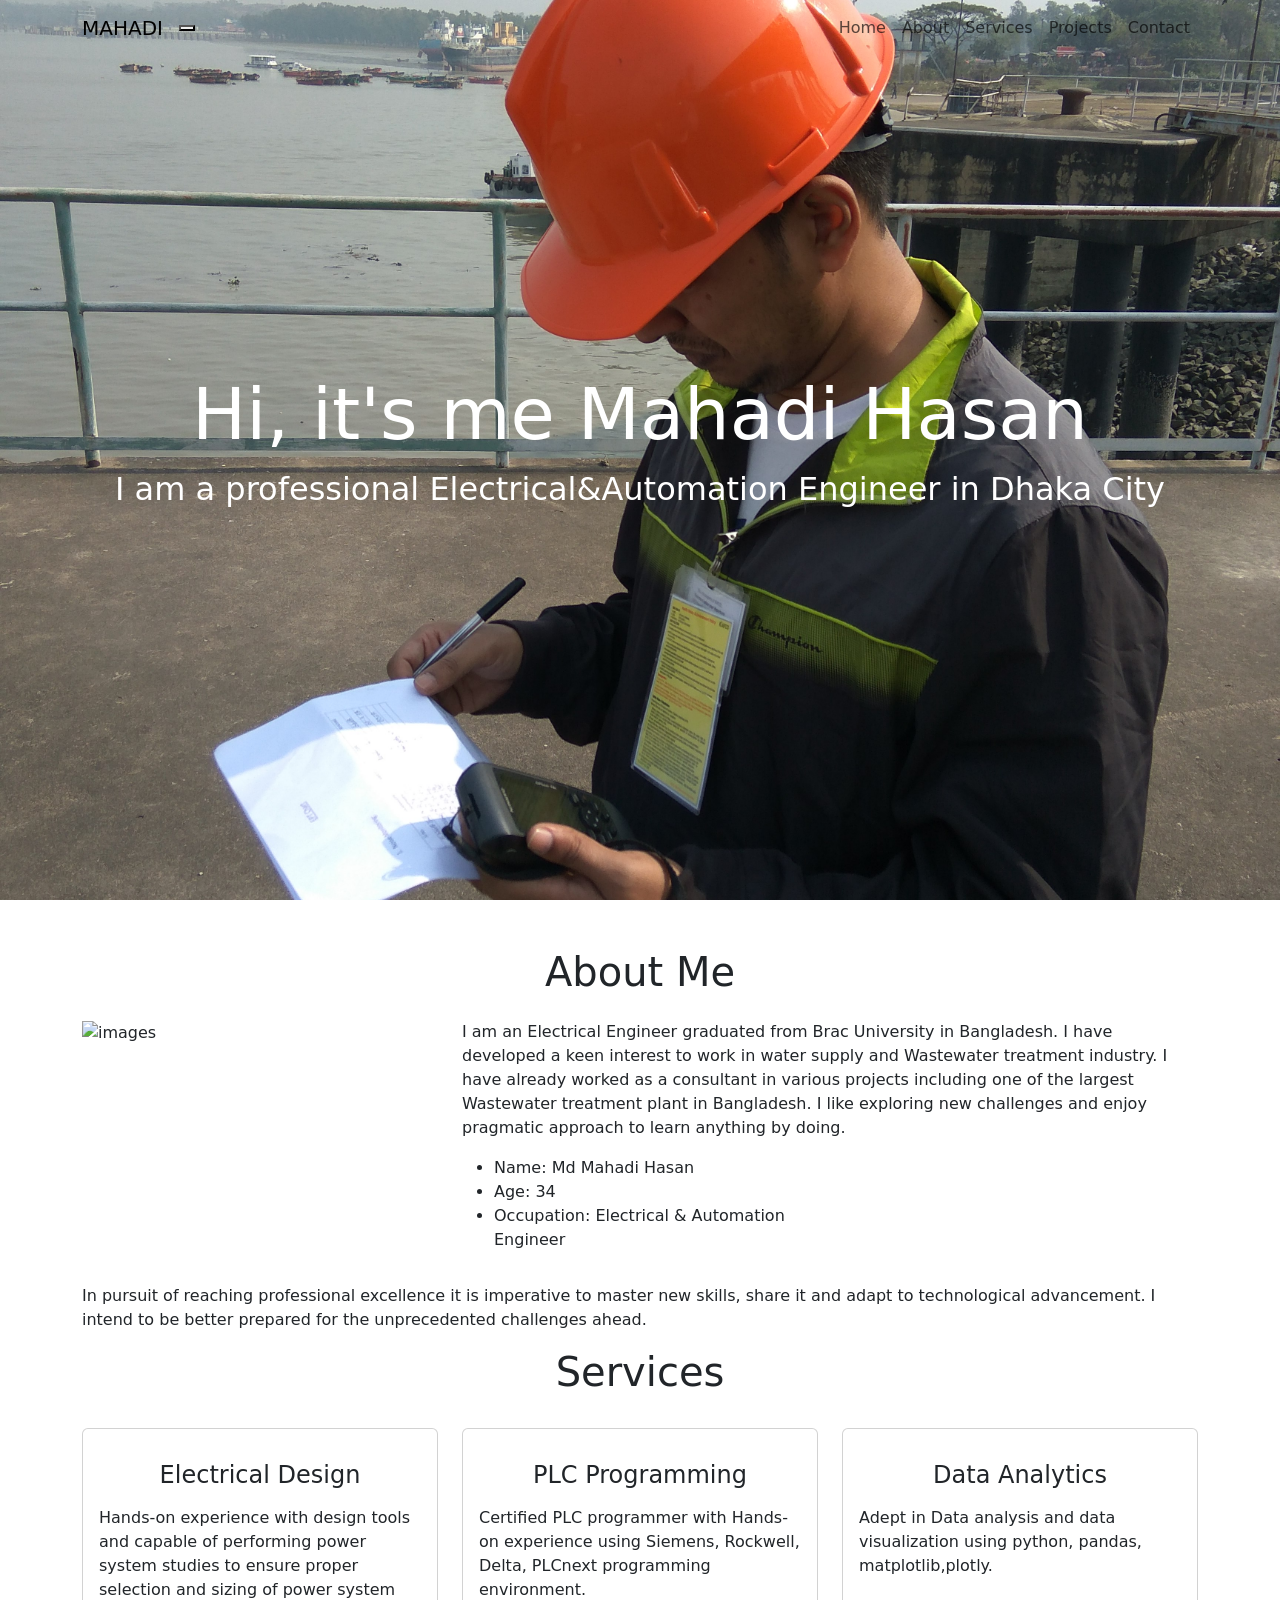
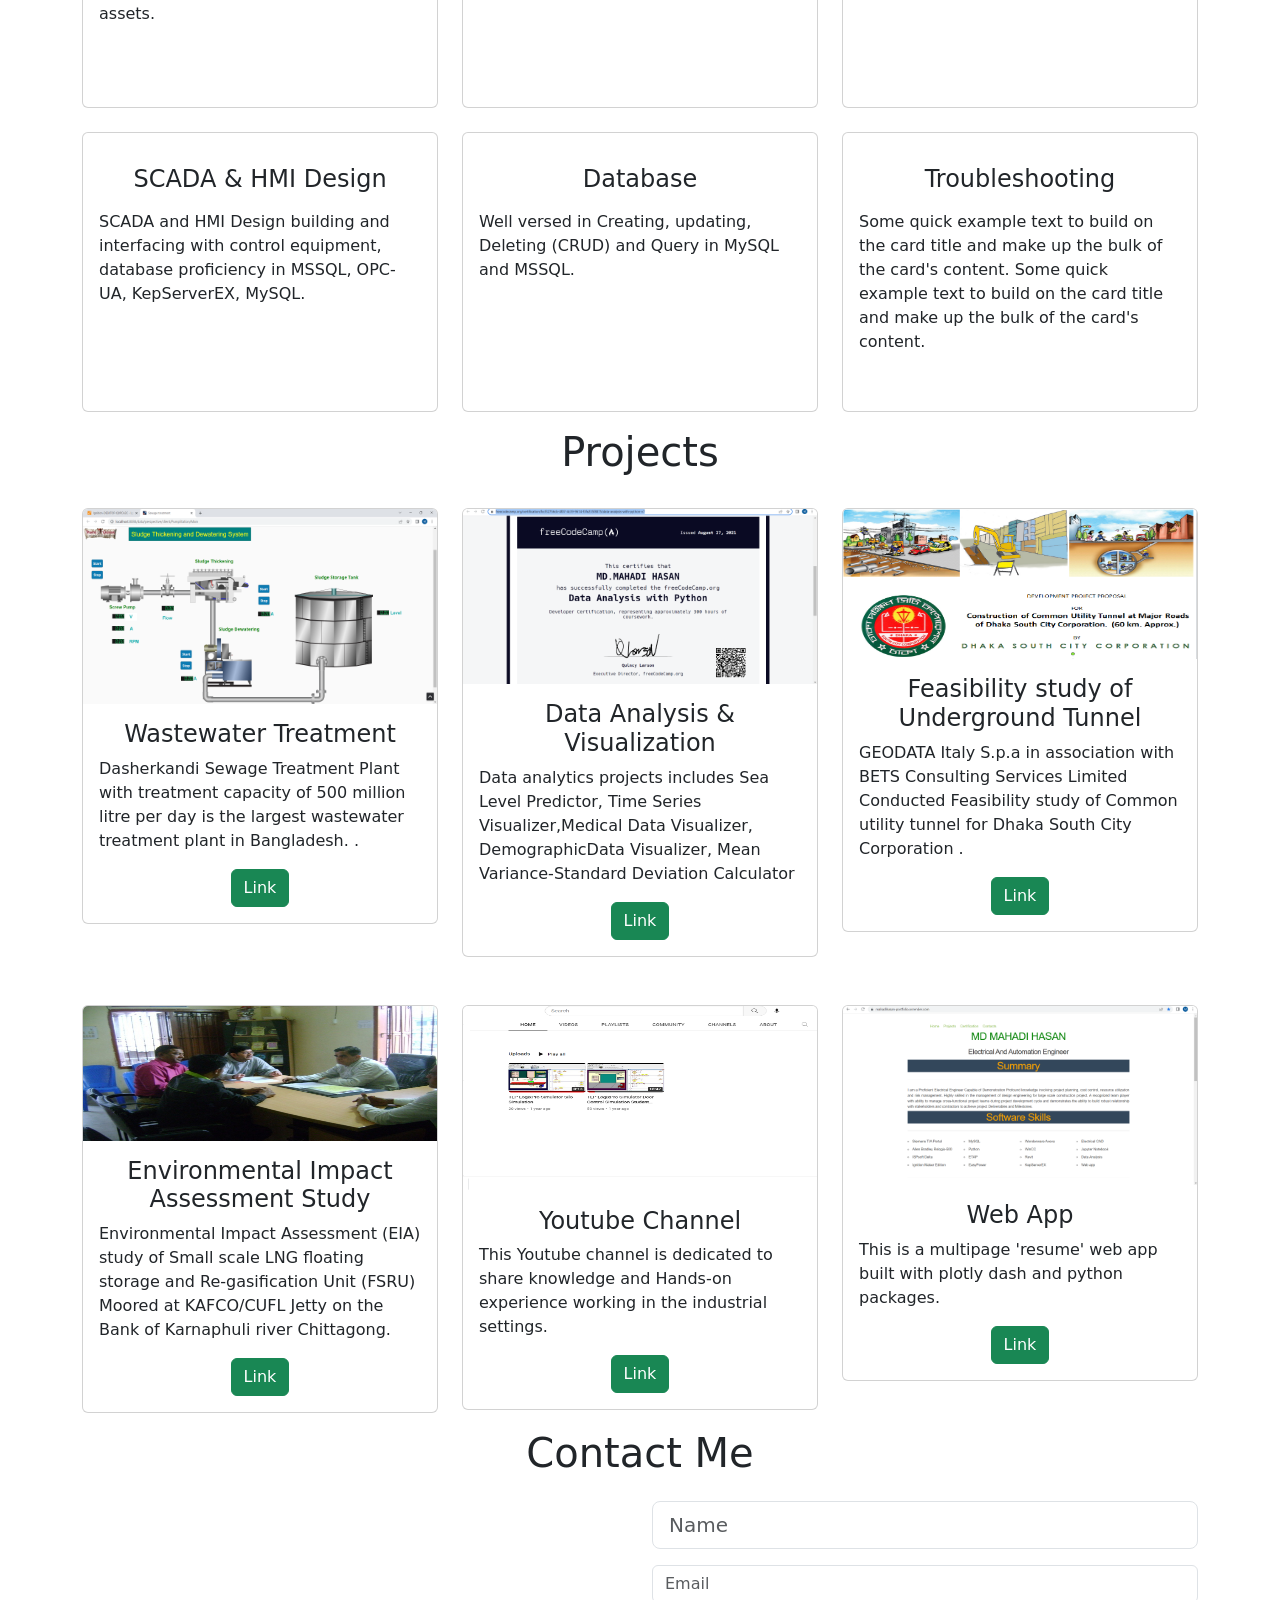
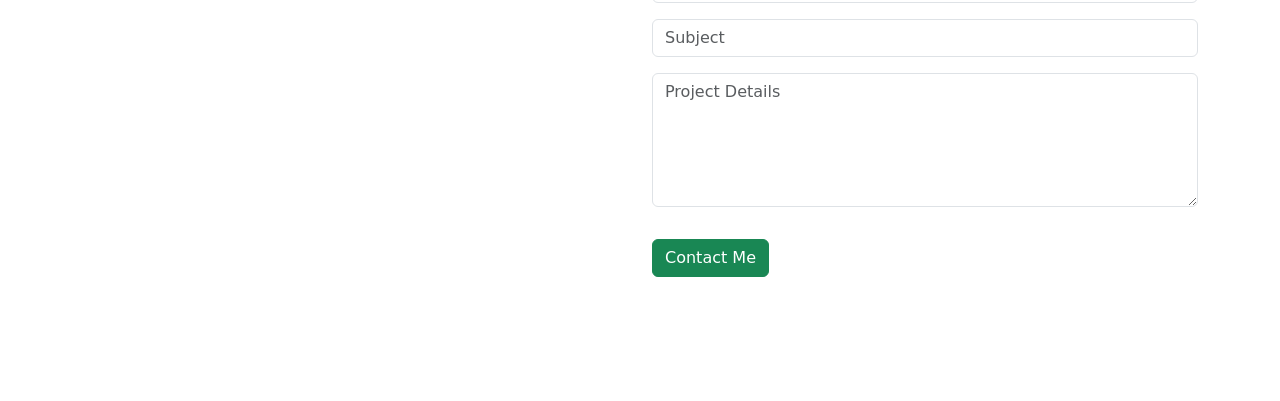
==== index.html @ 85062364 "Rename portweb.html to index.html Renaming for static site deploying" ====
<!DOCTYPE html>
<html>
<head>

    <title>Portfolio Website-Mahadi Hasan</title>
    <meta charset="utf-8">
    <meta name="viewport" content="width=device-width, initial-scale=1">

    <script src="https://kit.fontawesome.com/31149d48b0.js" crossorigin="anonymous"></script>
    <!-- bootstrap CDN -->
    <link href="https://cdn.jsdelivr.net/npm/bootstrap@5.1.3/dist/css/bootstrap.min.css" rel="stylesheet">
    <script src="https://cdn.jsdelivr.net/npm/bootstrap@5.1.3/dist/js/bootstrap.bundle.min.js"></script>
    <!-- linking css file -->
    <link rel="stylesheet" href="style.css">
</head>
<body>
<nav class="navbar navbar-expand-lg fixed-top navbarScroll">
    <div class="container">
        <a class="navbar-brand" href="https://mahadihasan-portfolio.onrender.com">MAHADI</a>
        <button class="navbar-toggle" type="button" data-bs-toggle="collapse" data-bs-target="#navbarSupportedContent"
                aria-controls="navbarSupportedContent" aria-expanded="false" aria-label="Toggle navigation">
            <span class="navbar-toggle-icon"></span>
        </button>
        <div class="collapse navbar-collapse" id="navbarSupportedContent">
            <ul class="navbar-nav ms-auto">
                <li class="nav-item active">

                    <a class="nav-link" href="#home">Home</a>
                </li>
                <li class="nav-item">
                    <a class="nav-link" href="#about">About</a>
                </li>
                <li class="nav-item">
                    <a class="nav-link" href="#Services">Services</a>
                </li>
                <li class="nav-item">
                    <a class="nav-link" href="#Projects">Projects</a>
                </li>
                <li class="nav-item">
                    <a class="nav-link" href="#Contact">Contact</a>
                </li>




            </ul>
        </div>
    </div>



</nav>
<!-- main banner -->
    <section class="bgi-mage" id="home">
        <div class="container-fluid">
            <div class="row">
            <div class="col-lg-12 col-md-12 col-sm-12 col-xs-12 hero-text">
                <h2 class="hero_title">Hi, it's me Mahadi Hasan</h2>
                <p class="hero_desc">I am a professional Electrical&Automation Engineer in Dhaka City</p>
            </div>
            </div>
        </div>
    </section>
<!--About Section -->
    <section id="about">
        <div class="container mt-4 pt-4">
            <h1 class="text-center">About Me</h1>
            <div class="row mt-4">
                <div class="col-lg-4">
                    <img src="images/Photo.jpg" class="img-fluid" alt="images">
                </div>
                <div class="col-lg-8">
                    <p>
                        I am an Electrical Engineer graduated from Brac University in Bangladesh. I have developed a keen
                        interest  to work in water supply and Wastewater treatment industry. I have already worked as a
                        consultant in various projects including one of the largest Wastewater treatment plant in
                        Bangladesh. I like exploring new challenges and enjoy pragmatic approach to learn anything by doing.


                    </p>
                    <div class="row mt-3">
                        <div class="col-md-6">
                            <ul>
                                <li>Name: Md Mahadi Hasan</li>
                                <li>Age: 34</li>
                                <li>Occupation: Electrical & Automation Engineer</li>
                            </ul>
                        </div>
                    </div>

                </div>
                <div class="row mt-3">
                    <p>
                       In pursuit of reaching professional excellence it is imperative to master new skills, share it
                        and adapt to technological advancement. I intend to be better prepared for the unprecedented
                        challenges ahead.


                    </p>
                </div>
            </div>
        </div>

    </section>
<!-- services section-->
    <section id="Services">
        <div class="container">
            <h1 class="text-center">Services</h1>
            <div class="row">
                <div class="col-lg-4 mt-4">
                    <div class="card servicesText">
                        <div class="card-body">
                            <i class="fas servicesIcon fa-clock"></i>
                            <h4 class="card-title mt-3">Electrical Design</h4>
                            <p class="card-text mt-3"> Hands-on experience with design tools and capable of performing
                                power system studies to ensure proper selection and sizing of power system assets.
                            </p>
                        </div>
                    </div>
                </div>
                <div class="col-lg-4 mt-4">
                    <div class="card servicesText">
                        <div class="card-body">
                            <i class='fas servicesIcon fa-layer-group'></i>
                            <h4 class="card-title mt-3">PLC Programming</h4>
                            <p class="card-text mt-3">Certified PLC programmer with Hands-on experience using Siemens,
                                Rockwell, Delta, PLCnext programming environment.
                            </p>
                        </div>
                    </div>
                </div>

                <div class="col-lg-4 mt-4">
                    <div class="card servicesText">
                        <div class="card-body">
                            <i class='far servicesIcon fa-check-circle'></i>
                            <h4 class="card-title mt-3">Data Analytics</h4>
                            <p class="card-text mt-3"> Adept in Data analysis and data visualization using python, pandas,
                                matplotlib,plotly.
                            </p>
                        </div>
                    </div>
                </div>
            </div>

            <div class="row">
                <div class="col-lg-4 mt-4">
                    <div class="card servicesText">
                        <div class="card-body">
                            <i class='fas servicesIcon fa-shield-alt'></i>
                            <h4 class="card-title mt-3">SCADA & HMI Design</h4>
                            <p class="card-text mt-3"> SCADA and HMI Design building and interfacing with control equipment,
                                 database proficiency in MSSQL, OPC-UA, KepServerEX, MySQL.
                            </p>
                        </div>
                    </div>
                </div>

                <div class="col-lg-4 mt-4">
                    <div class="card servicesText">
                        <div class="card-body">
                            <i class='fas servicesIcon fa-search'></i>
                            <h4 class="card-title mt-3">Database</h4>
                            <p class="card-text mt-3">Well versed in Creating, updating, Deleting (CRUD) and Query in
                                MySQL and MSSQL.
                            </p>
                        </div>
                    </div>
                </div>

                <div class="col-lg-4 mt-4">
                    <div class="card servicesText">
                        <div class="card-body">
                            <i class='fas servicesIcon fa-wrench'></i>
                            <h4 class="card-title mt-3">Troubleshooting</h4>
                            <p class="card-text mt-3">Some quick example text to build on the card title and make up the bulk of the card's content.
                                Some quick example text to build on the card title and make up the bulk of the card's content.
                            </p>
                        </div>
                    </div>
                </div>
            </div>
        </div>
    </section>
<!-- portfolio section-->
    <section id="Projects">
        <div class="container mt-3">
            <h1 class="text-center">Projects</h1>
            <div class="row ">
                <div class="col-lg-4 mt-4">
                    <div class="card">
                        <img class="card-img-top" src="images/Sewage treatment.png" alt="Card image" style="width:100%" height="195">
                        <div class="card-body">
                            <h4 class="card-title">Wastewater Treatment</h4>
                            <p class="card-text">Dasherkandi Sewage Treatment Plant with treatment capacity of 500 million
                                litre per day is the largest wastewater treatment plant in Bangladesh.    .</p>
                            <div class="text-center">
                                <a href="http://bd.china-embassy.gov.cn/eng/zmjw/202112/t20211220_10471916.htm" class="btn btn-success">Link</a>
                            </div>
                        </div>
                    </div>
                </div>

                <div class="col-lg-4 mt-4">
                    <div class="card ">
                        <img class="card-img-top" src="images/Data Analysis Project.png" alt="Card image" style="width:100%" height="175">
                        <div class="card-body">
                            <h4 class="card-title">Data Analysis & Visualization</h4>
                            <p class="card-text">Data analytics projects includes Sea Level Predictor, Time Series
                                Visualizer,Medical Data Visualizer, DemographicData Visualizer, Mean Variance-Standard
                                Deviation Calculator</p>
                            <div class="text-center">
                                <a href="https://www.freecodecamp.org/certification/fccf32756cb-4f07-4c39-9614-f3fe235f8875/data-analysis-with-python-v7" class="btn btn-success">Link</a>
                            </div>
                        </div>
                    </div>
                </div>

                <div class="col-lg-4 mt-4">
                    <div class="card ">
                        <img class="card-img-top" src="images/Common utility tunnel .png" alt="Card image" style="width:100%" height="150">
                        <div class="card-body">
                            <h4 class="card-title">Feasibility study of Underground Tunnel</h4>
                            <p class="card-text">GEODATA Italy S.p.a in association with BETS Consulting Services Limited Conducted
                                Feasibility study of Common utility tunnel for Dhaka South City Corporation .</p>
                            <div class="text-center">
                                <a href="http://www.betsbd.com/Projects.aspx?PType=LOCAL&SID=All" class="btn btn-success">Link</a>
                            </div>
                        </div>
                    </div>
                </div>

            </div>



            <br>

            <div class="row ">
                <div class="col-lg-4 mt-4 ">
                    <div class="card portfolioContent">
                        <img class="card-img-top" src="images/EIA Pic.jpg" alt="Card image" style="width:100%" height="135">
                        <div class="card-body">
                            <h4 class="card-title">Environmental Impact Assessment Study</h4>
                            <p class="card-text">Environmental Impact Assessment (EIA) study of Small scale LNG floating
                                storage and Re-gasification Unit (FSRU) Moored at KAFCO/CUFL Jetty on the Bank of
                                Karnaphuli river Chittagong.</p>
                            <div class="text-center">
                                <a href="http://www.betsbd.com/Projects.aspx?PType=LOCAL&SID=All" class="btn btn-success">Link</a>
                            </div>
                        </div>
                    </div>
                </div>

                <div class="col-lg-4 mt-4 ">
                    <div class="card portfolioContent">
                        <img class="card-img-top" src="images/Mahadi Hasan - YouTube.png" alt="Card image" style="width:100%" height="185">
                        <div class="card-body">
                            <h4 class="card-title">Youtube Channel</h4>
                            <p class="card-text">This Youtube channel is dedicated to share knowledge and Hands-on
                                experience working in the industrial settings.</p>
                            <div class="text-center">
                                <a href="https://www.youtube.com/@user-wm2vu6tm6c/featured" class="btn btn-success">Link</a>
                            </div>
                        </div>
                    </div>
                </div>

                <div class="col-lg-4 mt-4 ">
                    <div class="card portfolioContent ">
                        <img class="card-img-top" src="images/Web App.png" alt="Card image" style="width:100%">
                        <div class="card-body">
                            <h4 class="card-title">Web App</h4>
                            <p class="card-text">This is a multipage 'resume' web app built with plotly dash and
                                python packages.
                                </p>
                            <div class="text-center">
                                <a href="https://mahadihasan-portfolio.onrender.com/" class="btn btn-success">Link</a>
                            </div>
                        </div>
                    </div>
                </div>
            </div>
        </div>

    </section>
<!-- contact section-->
    <section id="Contact">
        <div class="container mt-3 contactContent">
            <h1 class="text-center">Contact Me</h1>

            <div class="row mt-4">
                <div class="col-lg-6">
                    <!-- to edit google map goto https://www.embed-map.com type your location, generate html code and copy the html  -->
                    <div style="max-width:100%;list-style:none; transition: none;overflow:hidden;width:500px;height:500px;">
                        <div id="my-map-display" style="height:100%; width:100%;max-width:100%;">
                            <iframe style="height:100%;width:100%;border:0;" frameborder="0" src="https://www.google.com/maps/embed/v1/place?q=Basundhara+Residential+Area,+Dhaka,+Bangladesh&key=AIzaSyBFw0Qbyq9zTFTd-tUY6dZWTgaQzuU17R8"></iframe>
                        </div>
                        <a class="googlemaps-made" rel="nofollow" href="https://www.bootstrapskins.com/themes" id="enable-maps-data">premium bootstrap themes</a>

                    </div>
                </div>

                <div class="col-lg-6">
                    <!-- form fields -->
                    <form>
                        <input type="text" class="form-control form-control-lg" placeholder="Name">
                        <input type="email" class="form-control mt-3" placeholder="Email">
                        <input type="text" class="form-control mt-3" placeholder="Subject">
                        <div class="mb-3 mt-3">
                            <textarea class="form-control" rows="5" id="comment" name="text" placeholder="Project Details"></textarea>
                        </div>
                    </form>
                    <button type="button" class="btn btn-success mt-3">Contact Me</button>

                </div>

            </div>
        </div>
    </section>


</body>

</html>
---- style.css ----
/* fixing navigation button at the fixed-top position while scrolling */



/* hero background image */
.bgi-mage {
    height:100vh;
    background: url('images/Port.jpg');
    background-size:cover;
    background-position:center;
    position:relative;
}
/* text css above hero image*/
.hero_title {
    font-size: 4.5rem;
}
.hero_desc {
    font-size: 2rem;
}
.hero-text {
    text-align: center;
    position: absolute;
    top: 50%;
    left: 50%;
    transform: translate(-50%, -50%);
    color: white;
}
/* about section image css */
.img-fluid {
    max-width: 100%;
    height: Auto;

}
/* services section css */
.servicesText.card {
    height: 280px;
    cursor: pointer;
  }
.servicesIcon {
    font-size: 36px;
    text-align: center;
    width: 100%;
}
.card-title {
    text-align: center;
}
.card:hover .servicesIcon {
    color: #008000;
}
.servicesText:hover {
    border: 1px solid #008000;
}
/* display background color black on navbar scroll */
.navbarScroll.navbarDark {
    background-color: black;
}
/* Card portfolio alignment and sizing */
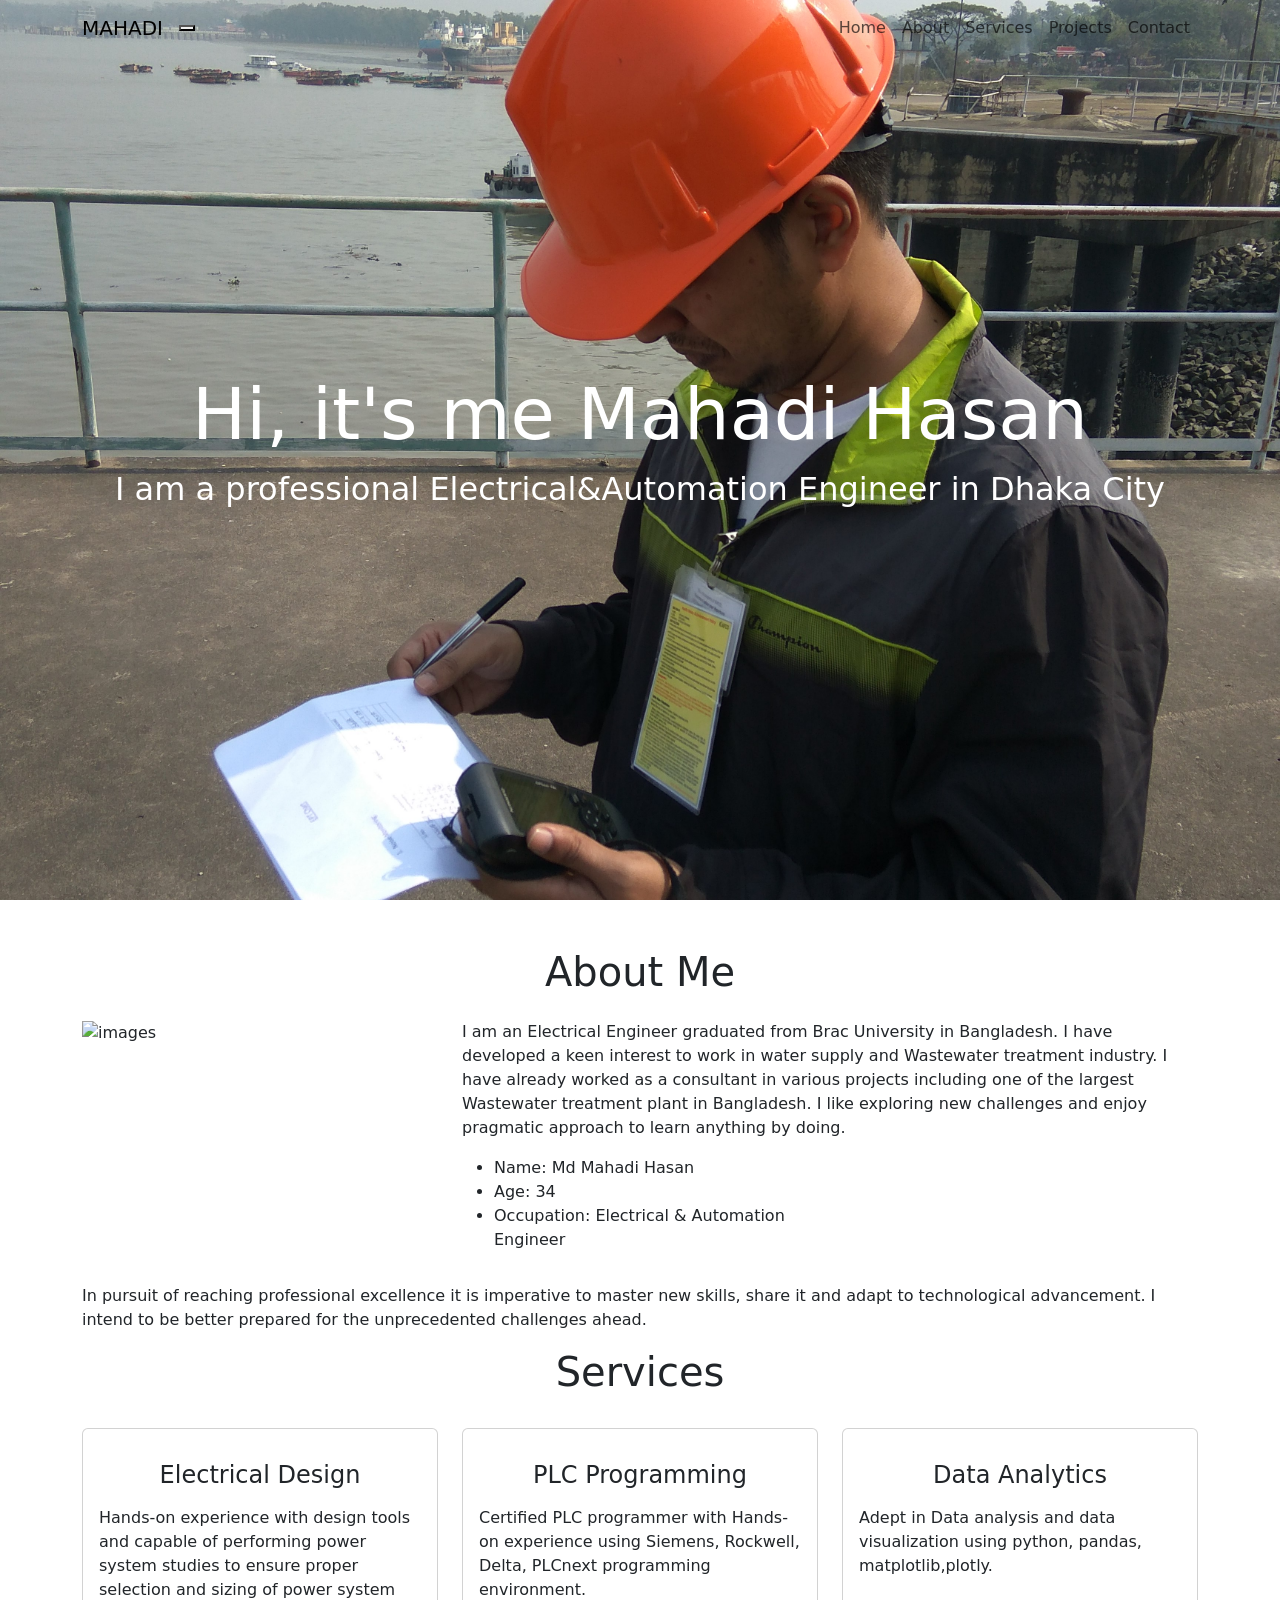
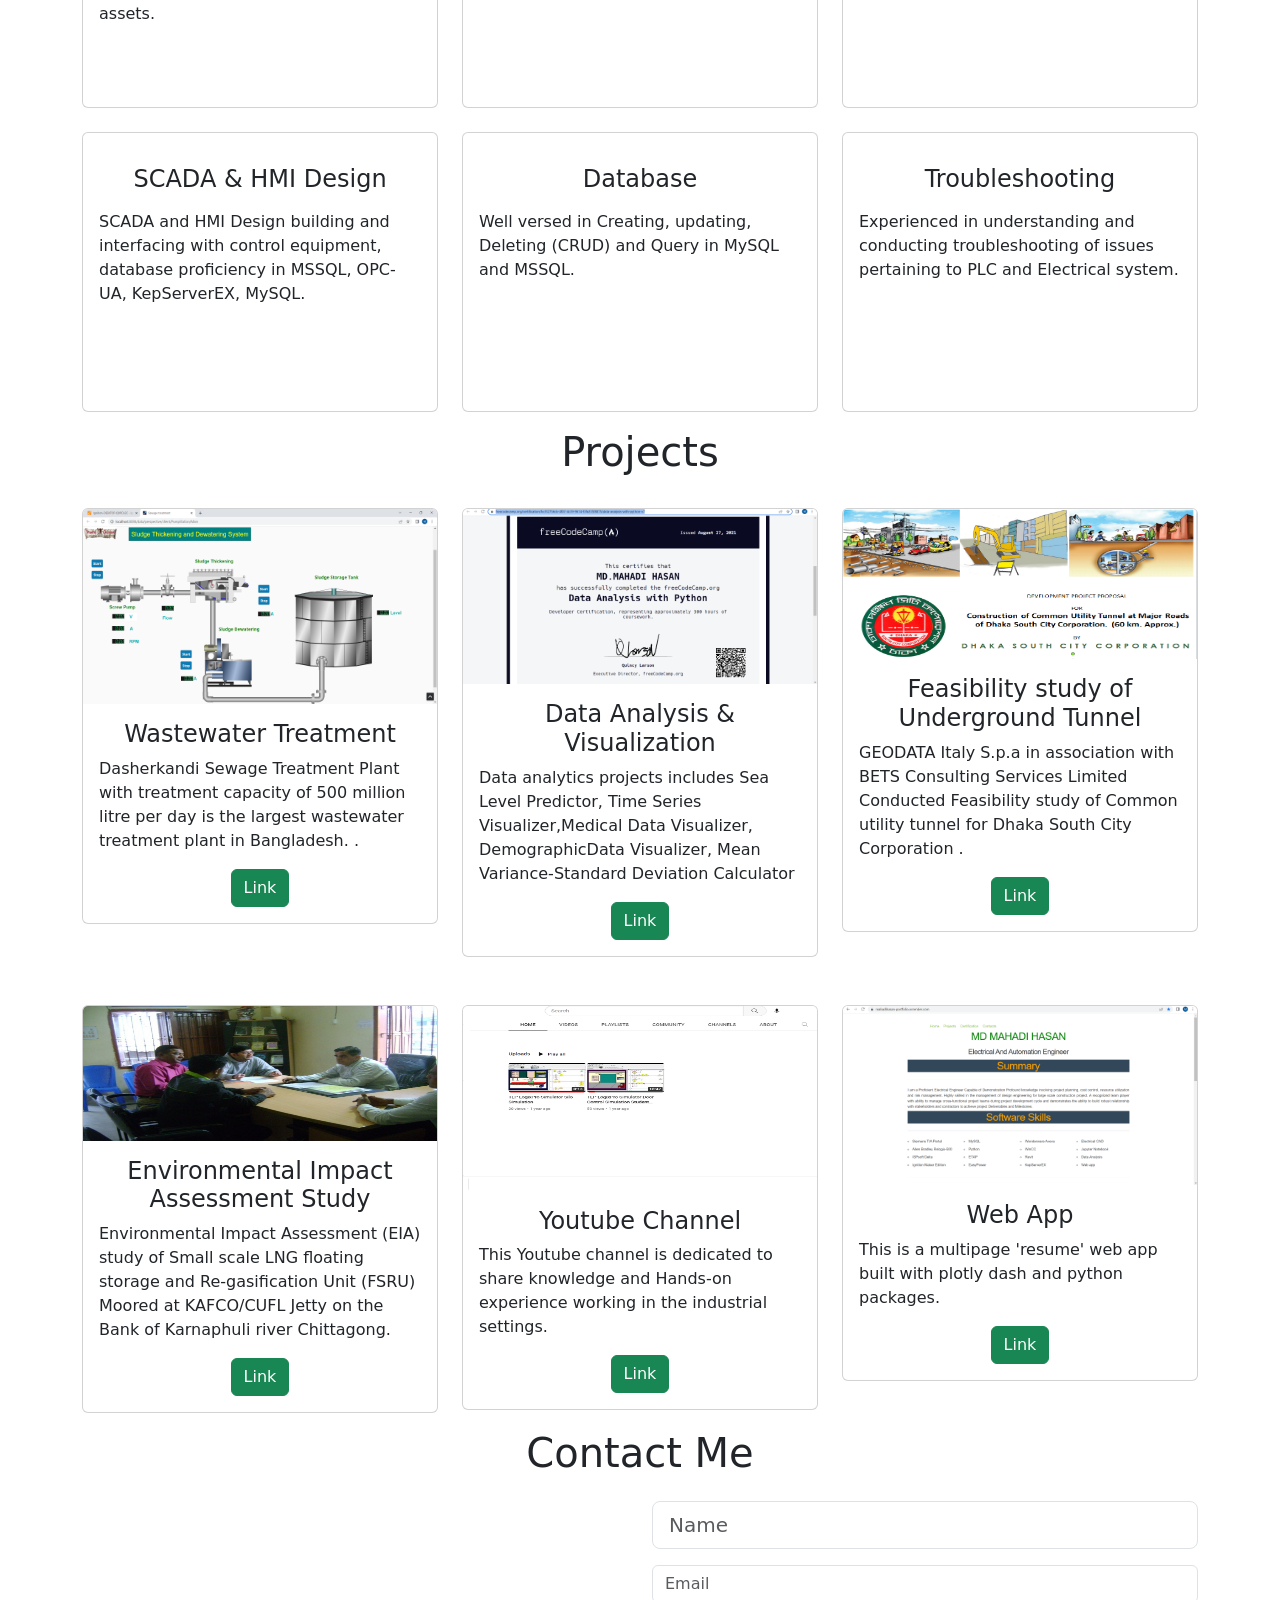
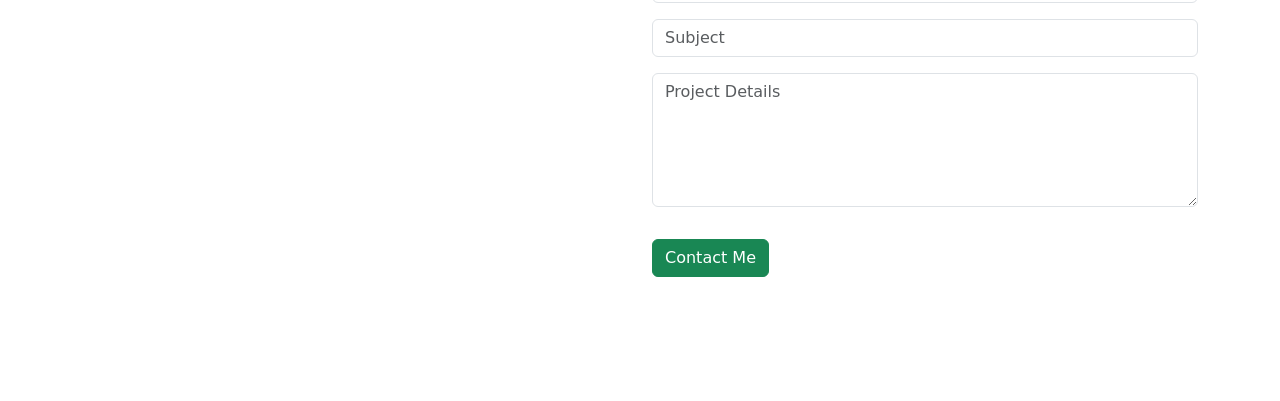
==== commit 69b56044: "latest changes" ====
--- a/index.html
+++ b/index.html
@@ -173,8 +173,9 @@
                         <div class="card-body">
                             <i class='fas servicesIcon fa-wrench'></i>
                             <h4 class="card-title mt-3">Troubleshooting</h4>
-                            <p class="card-text mt-3">Some quick example text to build on the card title and make up the bulk of the card's content.
-                                Some quick example text to build on the card title and make up the bulk of the card's content.
+                            <p class="card-text mt-3">
+                                Experienced in understanding and conducting troubleshooting of issues pertaining to PLC
+                                and Electrical system.
                             </p>
                         </div>
                     </div>
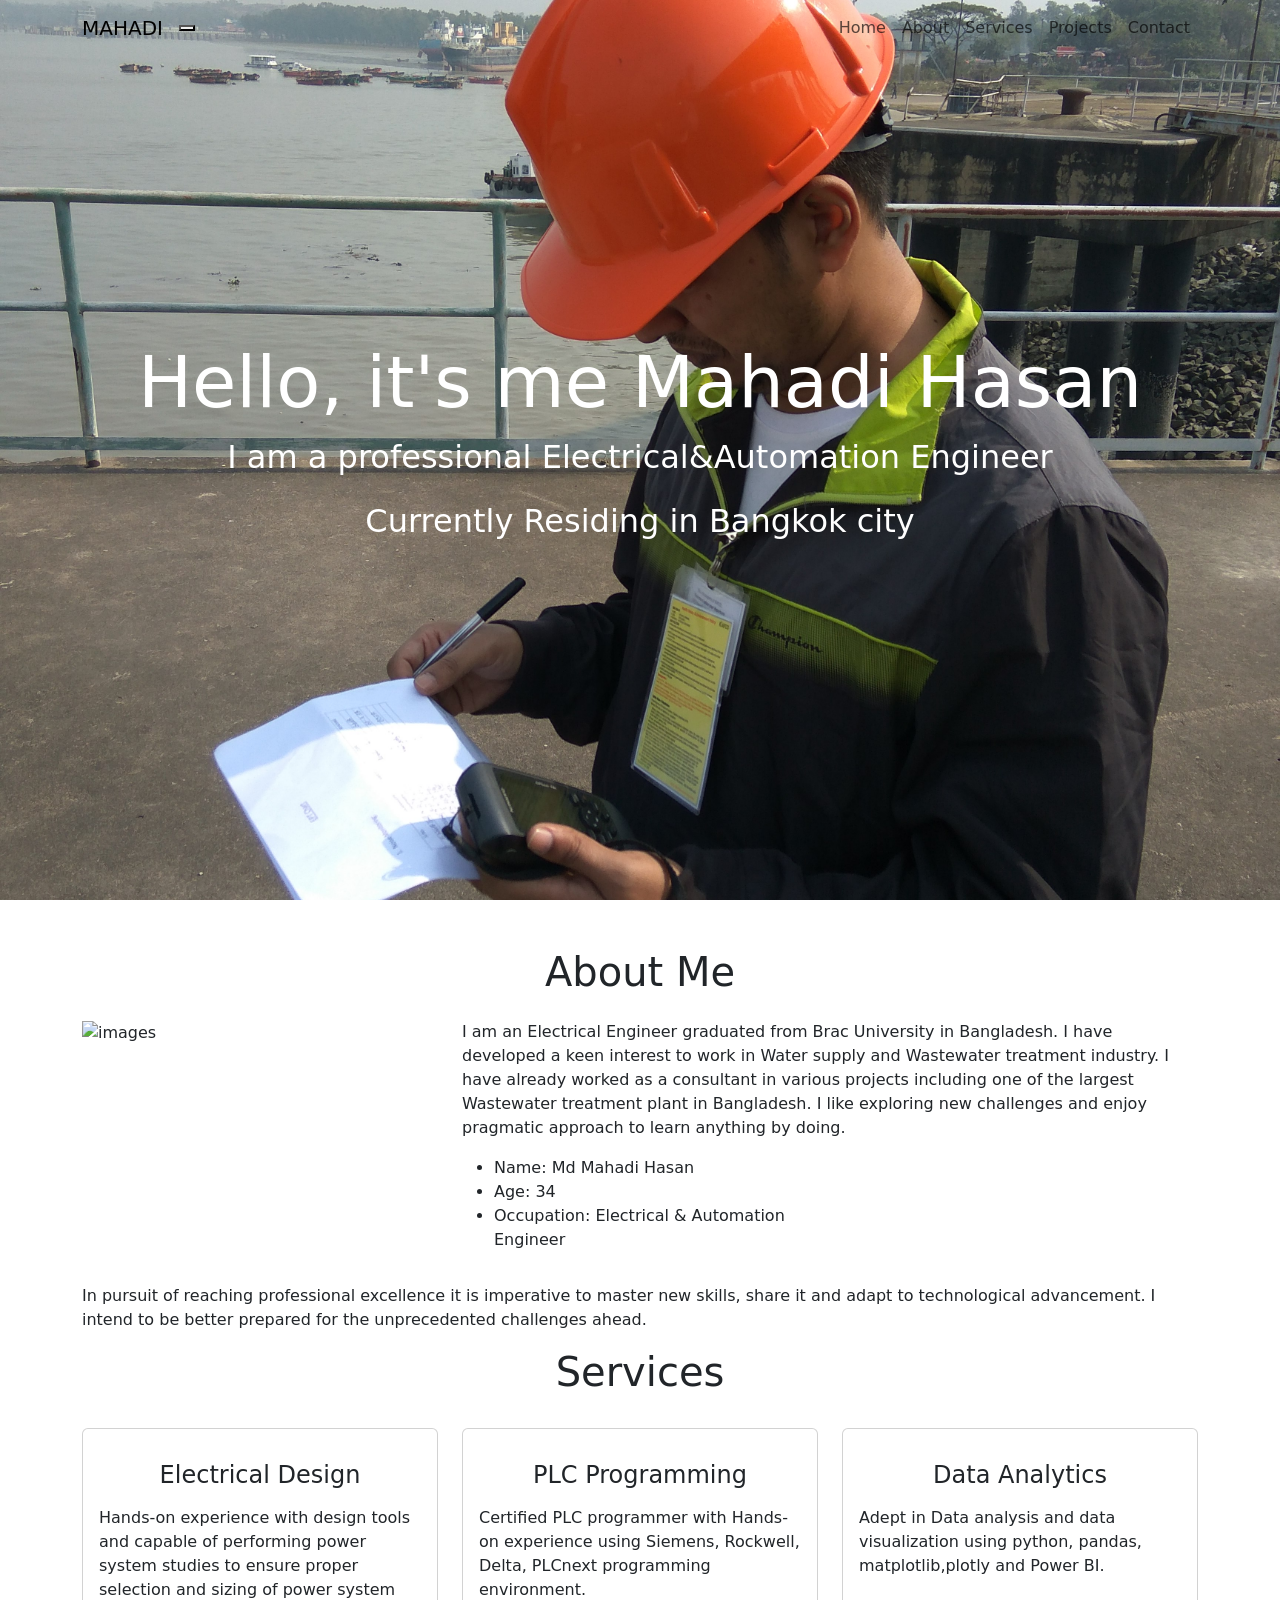
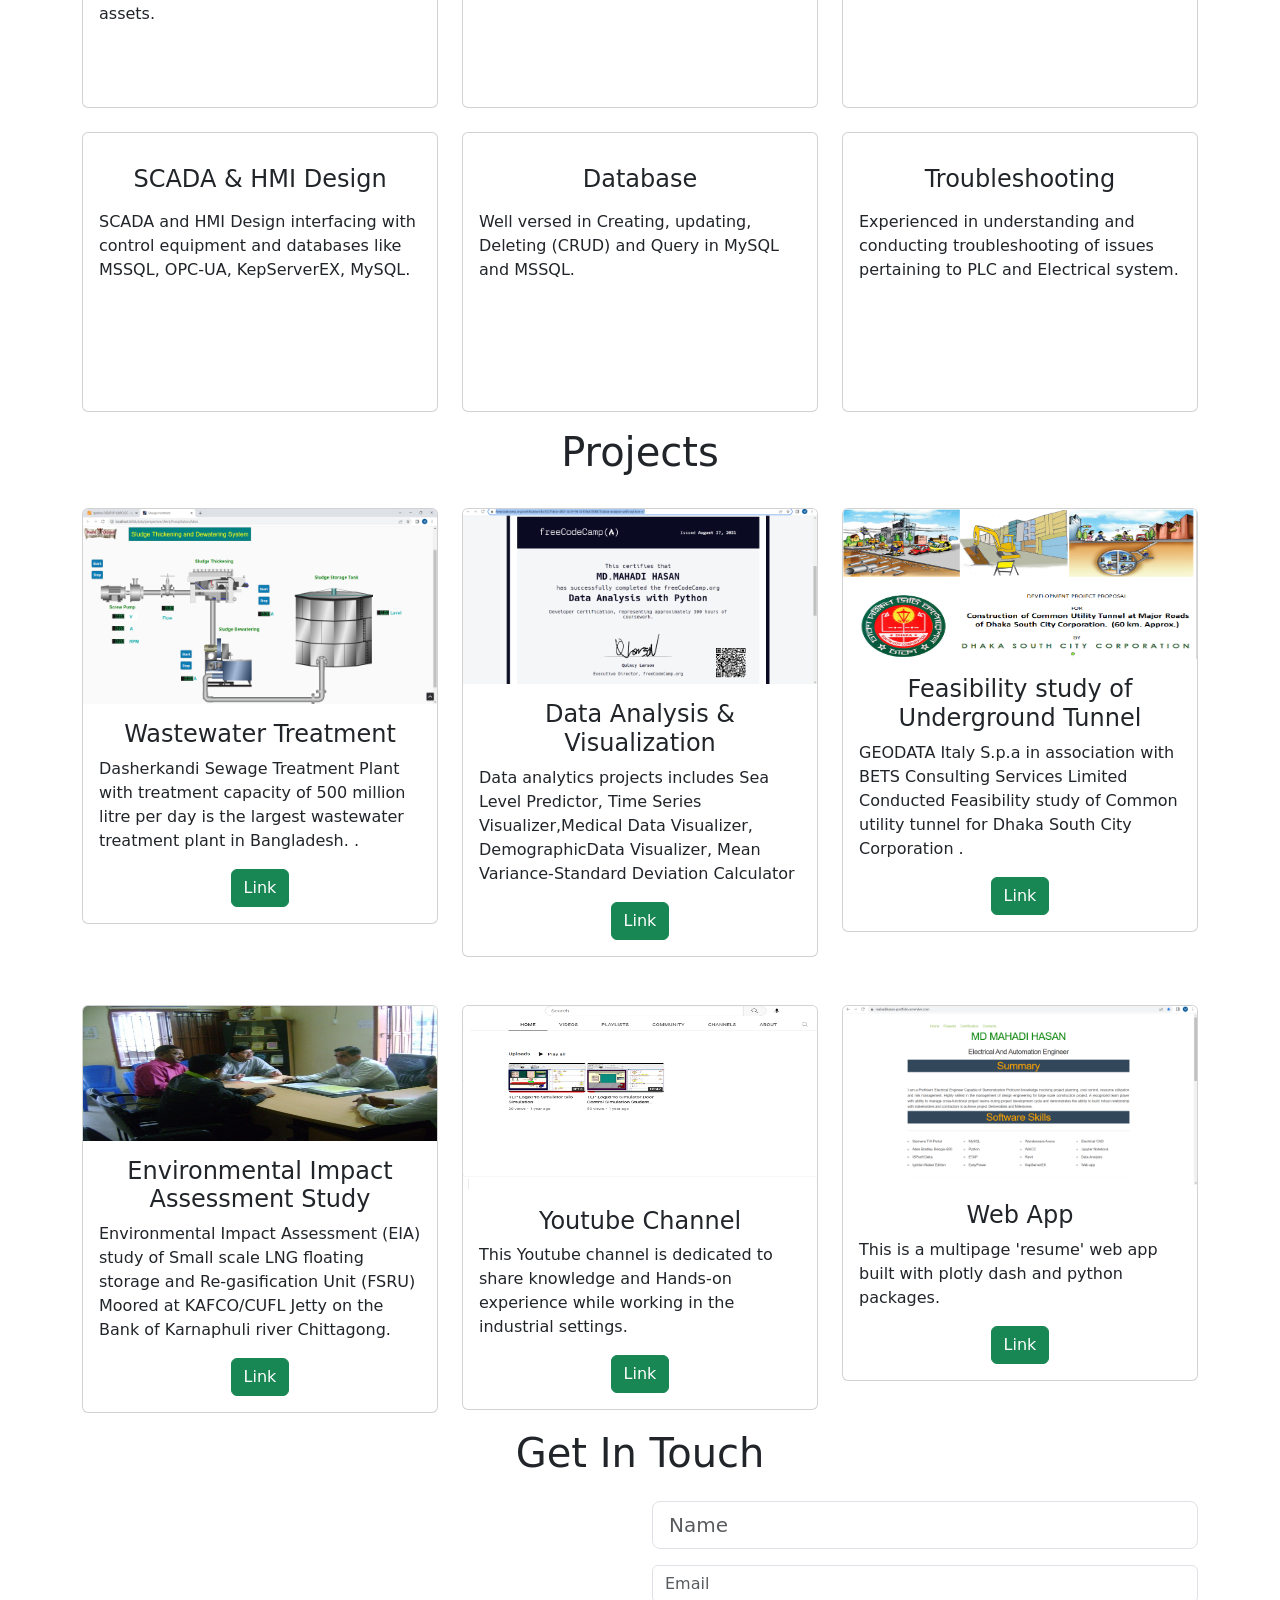
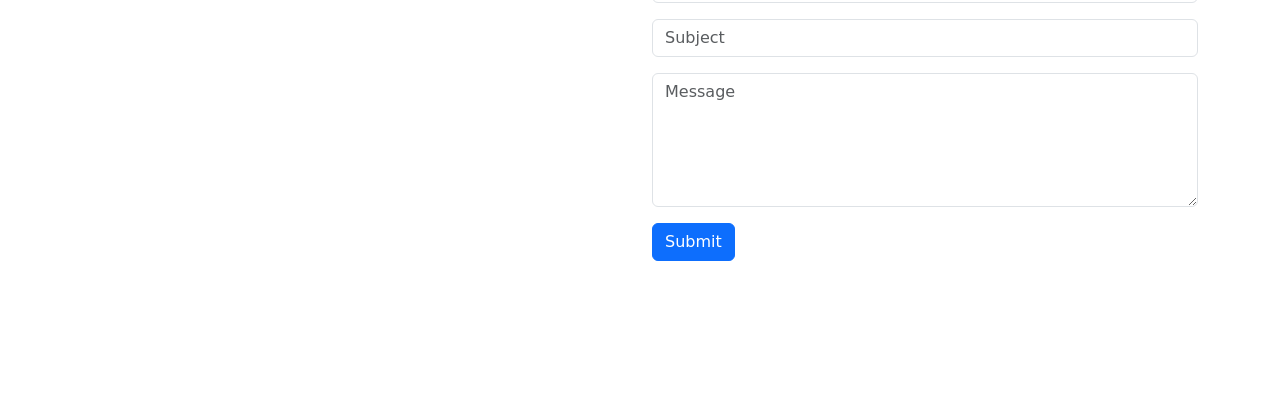
==== commit 1e6df7b8: "new update 15th may 2023" ====
--- a/index.html
+++ b/index.html
@@ -55,8 +55,9 @@
         <div class="container-fluid">
             <div class="row">
             <div class="col-lg-12 col-md-12 col-sm-12 col-xs-12 hero-text">
-                <h2 class="hero_title">Hi, it's me Mahadi Hasan</h2>
-                <p class="hero_desc">I am a professional Electrical&Automation Engineer in Dhaka City</p>
+                <h2 class="hero_title">Hello, it's me Mahadi Hasan</h2>
+                <p class="hero_desc">I am a professional Electrical&Automation Engineer </p>
+                <p class="hero_desc">Currently Residing in Bangkok city</p>
             </div>
             </div>
         </div>
@@ -72,7 +73,7 @@
                 <div class="col-lg-8">
                     <p>
                         I am an Electrical Engineer graduated from Brac University in Bangladesh. I have developed a keen
-                        interest  to work in water supply and Wastewater treatment industry. I have already worked as a
+                        interest  to work in Water supply and Wastewater treatment industry. I have already worked as a
                         consultant in various projects including one of the largest Wastewater treatment plant in
                         Bangladesh. I like exploring new challenges and enjoy pragmatic approach to learn anything by doing.
 
@@ -136,7 +137,7 @@
                             <i class='far servicesIcon fa-check-circle'></i>
                             <h4 class="card-title mt-3">Data Analytics</h4>
                             <p class="card-text mt-3"> Adept in Data analysis and data visualization using python, pandas,
-                                matplotlib,plotly.
+                                matplotlib,plotly and Power BI.
                             </p>
                         </div>
                     </div>
@@ -149,8 +150,8 @@
                         <div class="card-body">
                             <i class='fas servicesIcon fa-shield-alt'></i>
                             <h4 class="card-title mt-3">SCADA & HMI Design</h4>
-                            <p class="card-text mt-3"> SCADA and HMI Design building and interfacing with control equipment,
-                                 database proficiency in MSSQL, OPC-UA, KepServerEX, MySQL.
+                            <p class="card-text mt-3"> SCADA and HMI Design interfacing with control equipment and
+                                 databases like MSSQL, OPC-UA, KepServerEX, MySQL.
                             </p>
                         </div>
                     </div>
@@ -259,7 +260,7 @@
                         <div class="card-body">
                             <h4 class="card-title">Youtube Channel</h4>
                             <p class="card-text">This Youtube channel is dedicated to share knowledge and Hands-on
-                                experience working in the industrial settings.</p>
+                                experience while working in the industrial settings.</p>
                             <div class="text-center">
                                 <a href="https://www.youtube.com/@user-wm2vu6tm6c/featured" class="btn btn-success">Link</a>
                             </div>
@@ -288,31 +289,27 @@
 <!-- contact section-->
     <section id="Contact">
         <div class="container mt-3 contactContent">
-            <h1 class="text-center">Contact Me</h1>
+            <h1 class="text-center">Get In Touch</h1>
 
             <div class="row mt-4">
                 <div class="col-lg-6">
                     <!-- to edit google map goto https://www.embed-map.com type your location, generate html code and copy the html  -->
-                    <div style="max-width:100%;list-style:none; transition: none;overflow:hidden;width:500px;height:500px;">
-                        <div id="my-map-display" style="height:100%; width:100%;max-width:100%;">
-                            <iframe style="height:100%;width:100%;border:0;" frameborder="0" src="https://www.google.com/maps/embed/v1/place?q=Basundhara+Residential+Area,+Dhaka,+Bangladesh&key=AIzaSyBFw0Qbyq9zTFTd-tUY6dZWTgaQzuU17R8"></iframe>
-                        </div>
-                        <a class="googlemaps-made" rel="nofollow" href="https://www.bootstrapskins.com/themes" id="enable-maps-data">premium bootstrap themes</a>
-
+                    <div style="overflow:hidden;resize:none;max-width:100%;width:500px;height:500px;"><div id="gmap-canvas" style="height:100%; width:100%;max-width:100%;"><iframe style="height:100%;width:100%;border:0;" frameborder="0" src="https://www.google.com/maps/embed/v1/place?q=Bang+Sue,+Bangkok,+Thailand&key=AIzaSyBFw0Qbyq9zTFTd-tUY6dZWTgaQzuU17R8"></iframe></div><a class="embed-map-html" href="https://www.bootstrapskins.com/themes" id="enable-map-data">premium bootstrap themes</a><style>#gmap-canvas img{max-width:none!important;background:none!important;font-size: inherit;font-weight:inherit;}</style>
                     </div>
                 </div>
 
                 <div class="col-lg-6">
                     <!-- form fields -->
-                    <form>
-                        <input type="text" class="form-control form-control-lg" placeholder="Name">
-                        <input type="email" class="form-control mt-3" placeholder="Email">
-                        <input type="text" class="form-control mt-3" placeholder="Subject">
+                    <form action="https://formsubmit.co/el/jijilu" method="post">
+                        <input type="text" name="name" class="form-control form-control-lg" placeholder="Name" required>
+                        <input type="email" name="email" class="form-control mt-3" placeholder="Email" required>
+                        <input type="text" name="text" class="form-control mt-3" placeholder="Subject">
                         <div class="mb-3 mt-3">
-                            <textarea class="form-control" rows="5" id="comment" name="text" placeholder="Project Details"></textarea>
-                        </div>
+                            <textarea class="form-control" rows="5" id="comment" name="text" placeholder="Message"></textarea>
+                        </div>
+                        <button type="submit" class="btn btn-primary ">Submit</button>
                     </form>
-                    <button type="button" class="btn btn-success mt-3">Contact Me</button>
+
 
                 </div>
 
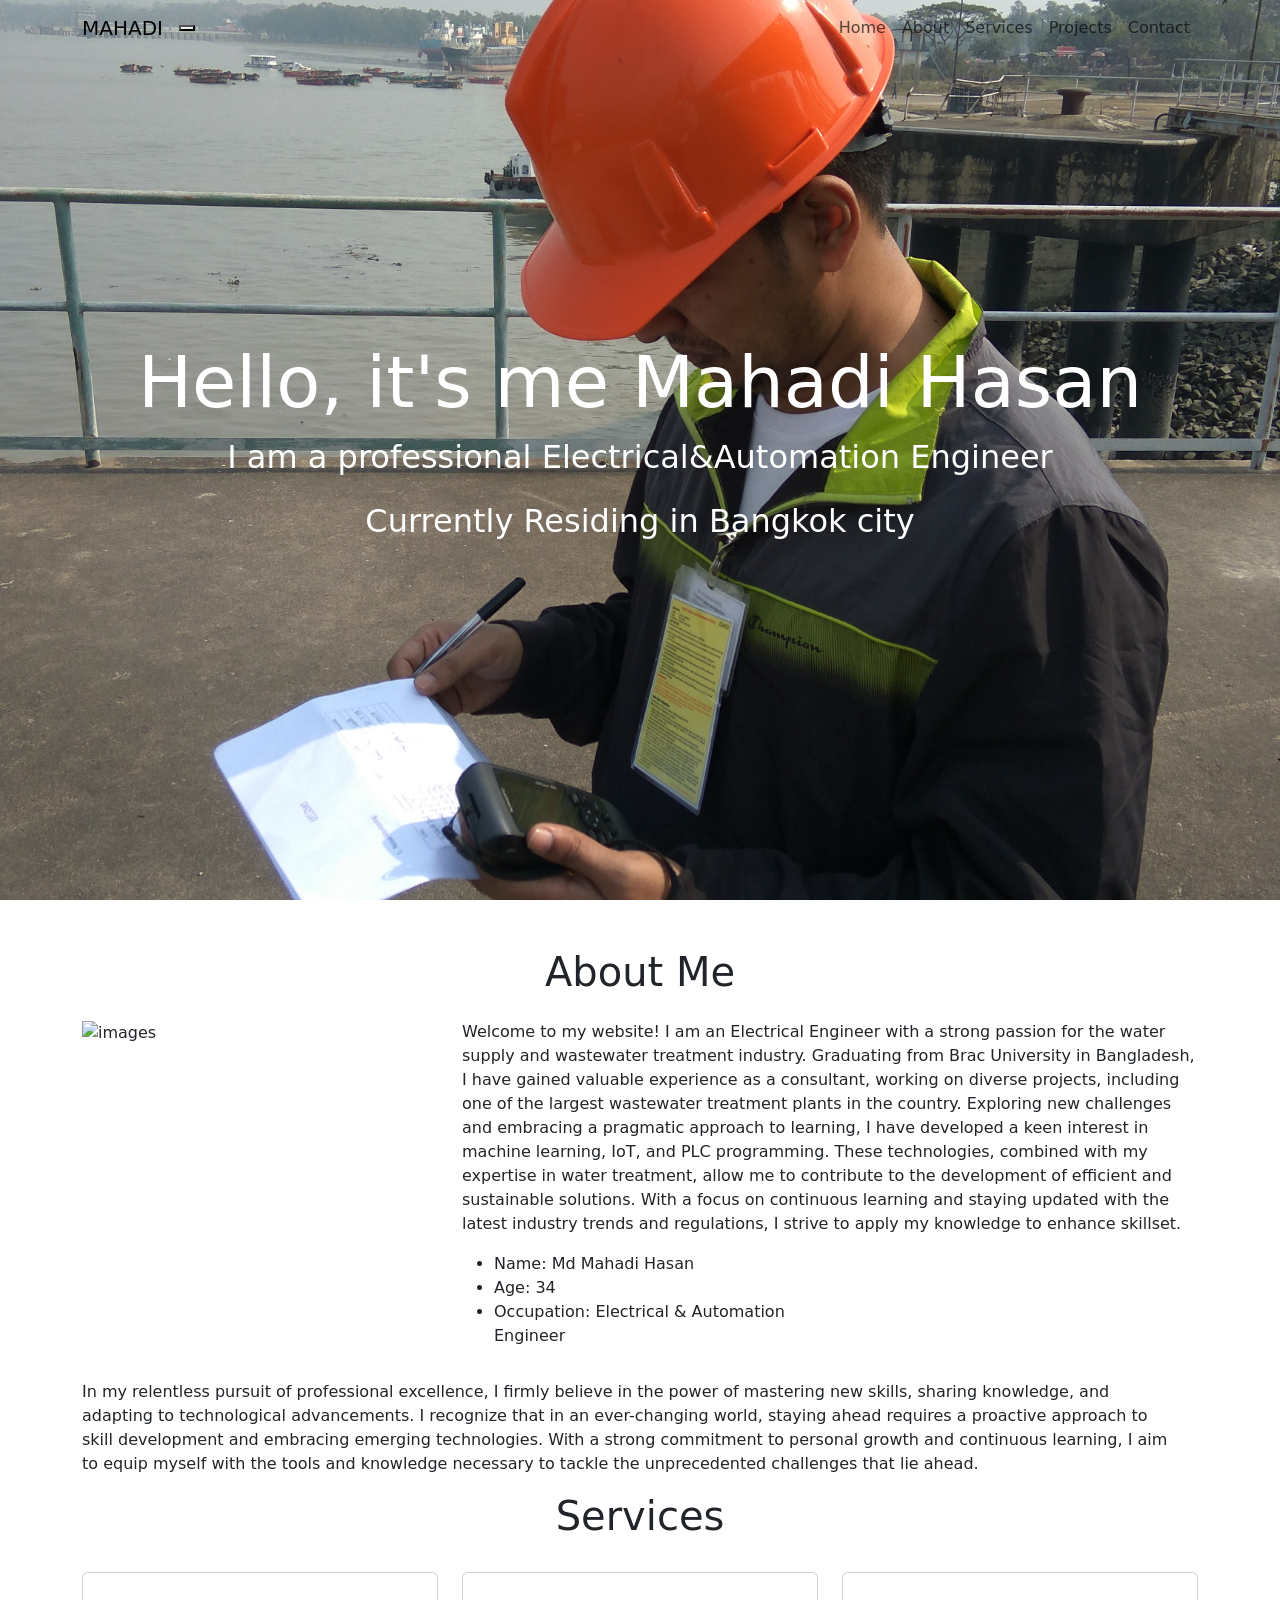
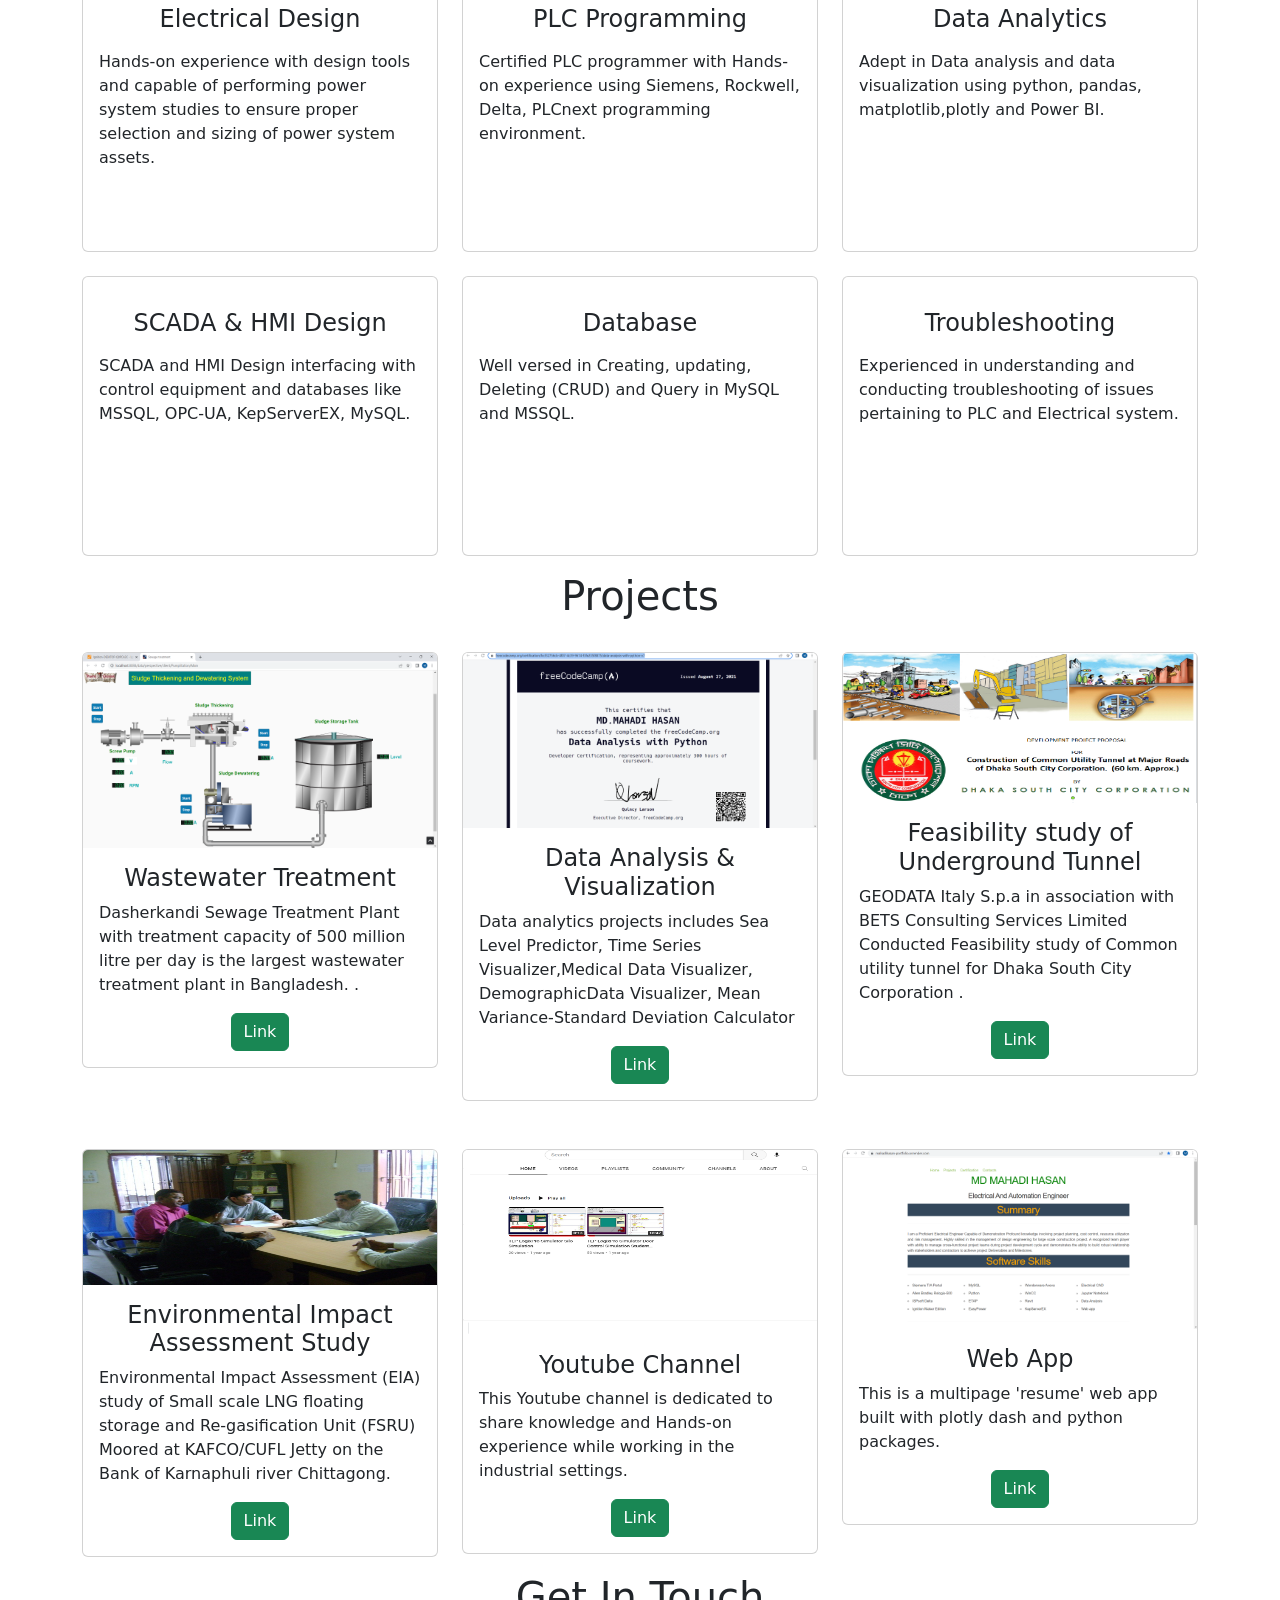
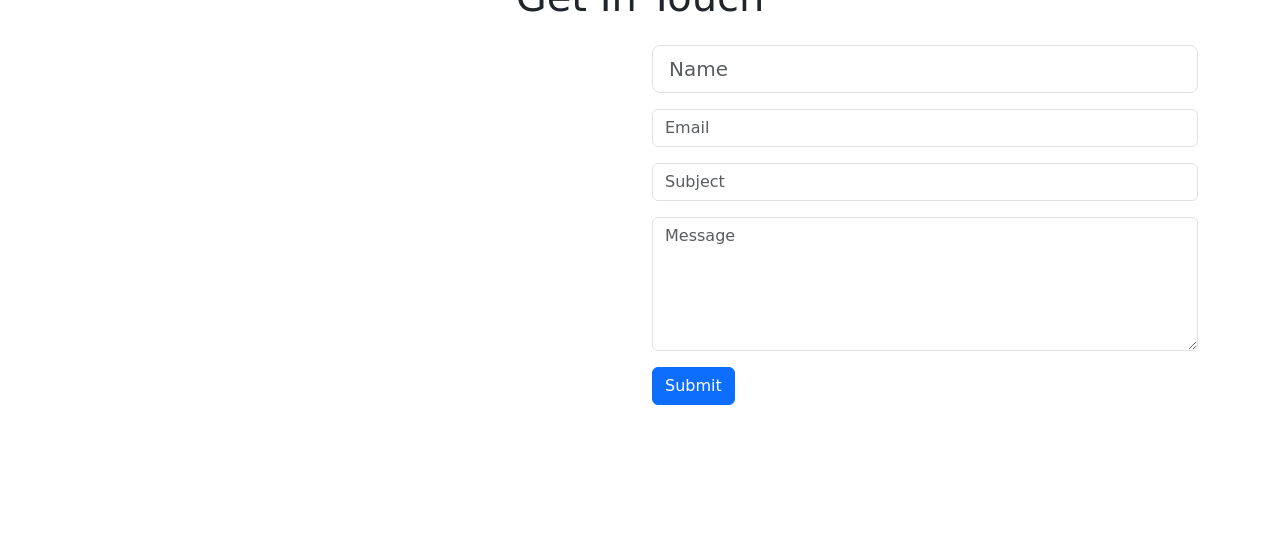
==== commit 71131f28: "15th June Update" ====
--- a/index.html
+++ b/index.html
@@ -72,10 +72,14 @@
                 </div>
                 <div class="col-lg-8">
                     <p>
-                        I am an Electrical Engineer graduated from Brac University in Bangladesh. I have developed a keen
-                        interest  to work in Water supply and Wastewater treatment industry. I have already worked as a
-                        consultant in various projects including one of the largest Wastewater treatment plant in
-                        Bangladesh. I like exploring new challenges and enjoy pragmatic approach to learn anything by doing.
+                        Welcome to my website! I am an Electrical Engineer with a strong passion for the water supply and wastewater treatment industry.
+                        Graduating from Brac University in Bangladesh, I have gained valuable experience as a consultant,
+                        working on diverse projects, including one of the largest wastewater treatment plants in the country.
+                        Exploring new challenges and embracing a pragmatic approach to learning, I have developed a keen
+                        interest in machine learning, IoT, and PLC programming. These technologies, combined with my
+                        expertise in water treatment, allow me to contribute to the development of efficient and sustainable solutions.
+                        With a focus on continuous learning and staying updated with the latest industry trends and
+                        regulations, I strive to apply my knowledge to enhance skillset.
 
 
                     </p>
@@ -92,9 +96,11 @@
                 </div>
                 <div class="row mt-3">
                     <p>
-                       In pursuit of reaching professional excellence it is imperative to master new skills, share it
-                        and adapt to technological advancement. I intend to be better prepared for the unprecedented
-                        challenges ahead.
+                       In my relentless pursuit of professional excellence, I firmly believe in the power of mastering
+                        new skills, sharing knowledge, and adapting to technological advancements. I recognize that in
+                        an ever-changing world, staying ahead requires a proactive approach to skill development and
+                        embracing emerging technologies. With a strong commitment to personal growth and continuous learning,
+                        I aim to equip myself with the tools and knowledge necessary to tackle the unprecedented challenges that lie ahead.
 
 
                     </p>
@@ -304,9 +310,11 @@
                         <input type="text" name="name" class="form-control form-control-lg" placeholder="Name" required>
                         <input type="email" name="email" class="form-control mt-3" placeholder="Email" required>
                         <input type="text" name="text" class="form-control mt-3" placeholder="Subject">
+
                         <div class="mb-3 mt-3">
                             <textarea class="form-control" rows="5" id="comment" name="text" placeholder="Message"></textarea>
                         </div>
+                        <input type="hidden" name="_captcha" value="false">
                         <button type="submit" class="btn btn-primary ">Submit</button>
                     </form>
 
